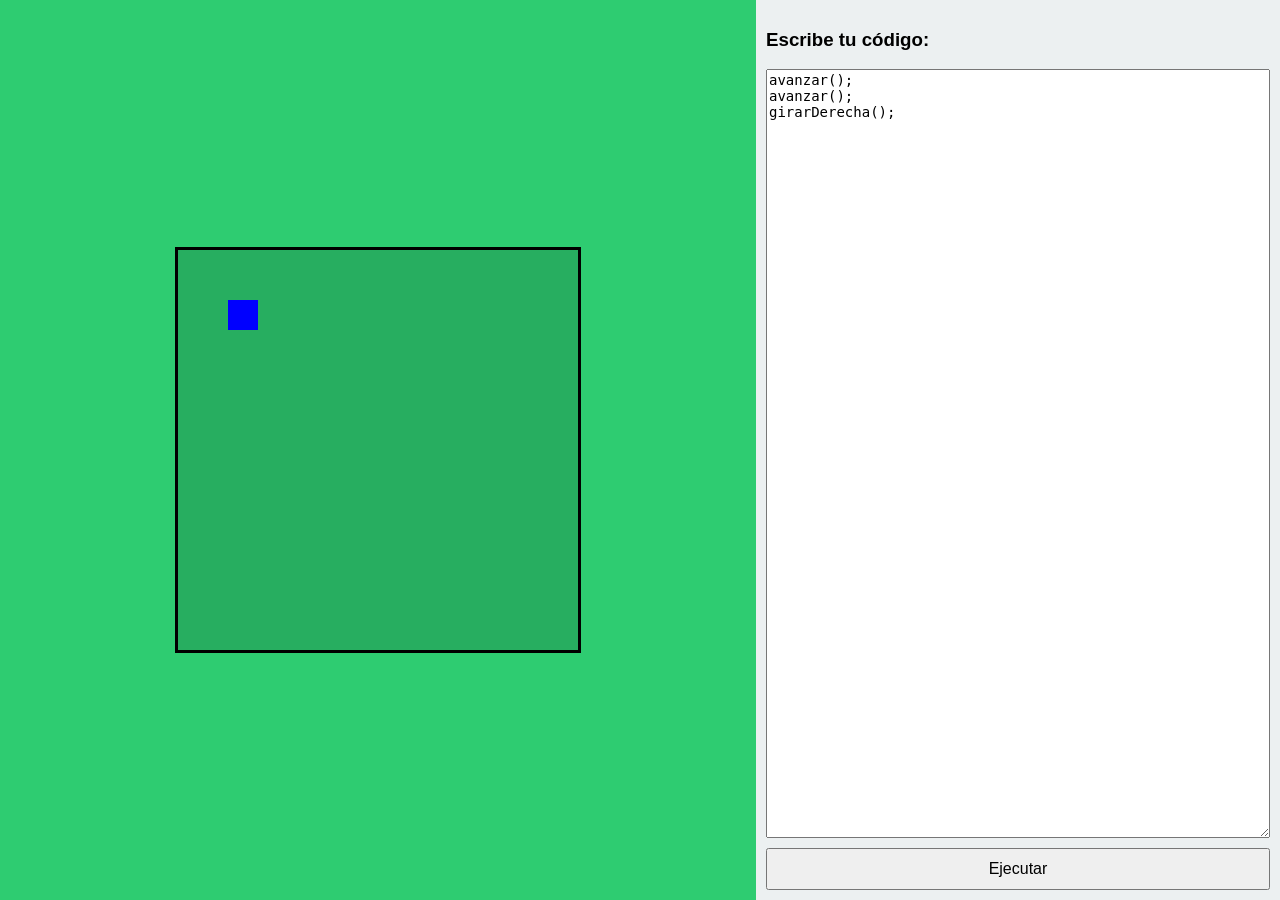
==== frontend/index.html @ 0d51b0bb "primer commit" ====
<!DOCTYPE html>
<html lang="es">
<head>
  <meta charset="UTF-8">
  <title>Puzzle Code Quest</title>
<link rel="stylesheet" href="plantas.css">

</head>

<body>

  <!-- IZQUIERDA -->
  <div id="game">
    <canvas id="canvas" width="400" height="400"></canvas>
  </div>

  <!-- DERECHA -->
  <div id="code">
    <h3>Escribe tu código:</h3>
    <textarea id="editor">
avanzar();
avanzar();
girarDerecha();
    </textarea>
    <button onclick="ejecutarCodigo()">Ejecutar</button>
  </div>

  <script>
    const canvas = document.getElementById("canvas");
    const ctx = canvas.getContext("2d");

    let x = 50;
    let y = 50;

    function dibujar() {
      ctx.clearRect(0, 0, canvas.width, canvas.height);
      ctx.fillStyle = "blue";
      ctx.fillRect(x, y, 30, 30);
    }

    function avanzar() {
      y += 40;
    }

    function girarDerecha() {
      x += 40;
    }

    function ejecutarCodigo() {
      let codigo = document.getElementById("editor").value;

      try {
        eval(codigo); // ejecuta lo que escribe el alumno
      } catch (e) {
        alert("Error en tu código");
      }

      dibujar();
    }

    dibujar();
  </script>

</body>
</html>
---- frontend/plantas.css ----
body {
      margin: 0;
      font-family: Arial;
      display: flex;
      height: 100vh;
    }

    /* IZQUIERDA: JUEGO */
    #game {
      width: 60%;
      background: #2ecc71;
      display: flex;
      justify-content: center;
      align-items: center;
    }

    canvas {
      background: #27ae60;
      border: 3px solid black;
    }

    /* DERECHA: CÓDIGO */
    #code {
      width: 40%;
      background: #ecf0f1;
      padding: 10px;
      display: flex;
      flex-direction: column;
    }

    textarea {
      flex: 1;
      font-family: monospace;
      font-size: 14px;
    }

    button {
      margin-top: 10px;
      padding: 10px;
      font-size: 16px;
      cursor: pointer;
    }
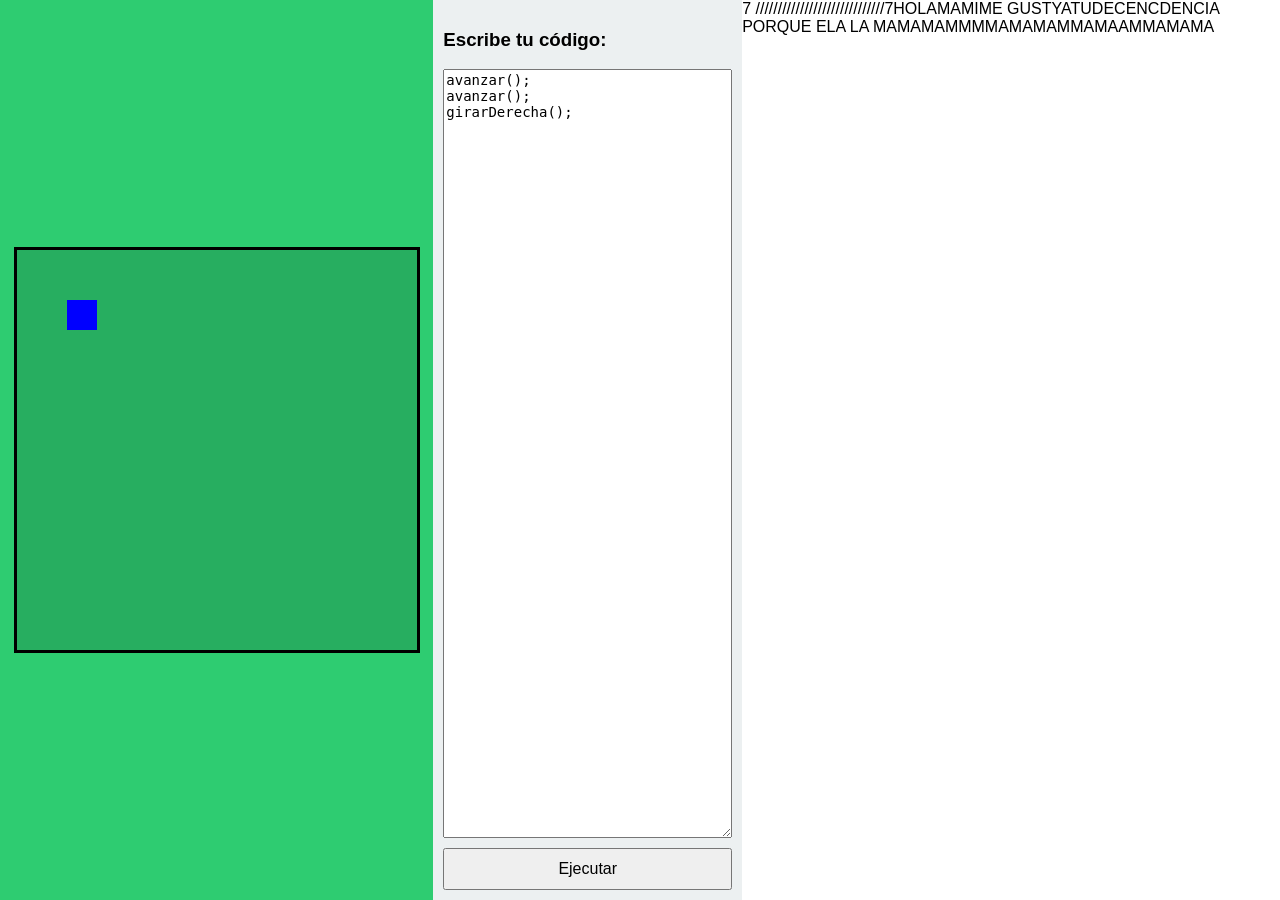
==== commit 58567ce0: "cambioayuda" ====
--- a/frontend/index.html
+++ b/frontend/index.html
@@ -62,4 +62,7 @@
   </script>
 
 </body>
-</html>+</html>
+7
+
+/////////////////////////////7HOLAMAMIME GUSTYATUDECENCDENCIA PORQUE ELA LA MAMAMAMMMMAMAMAMMAMAAMMAMAMA
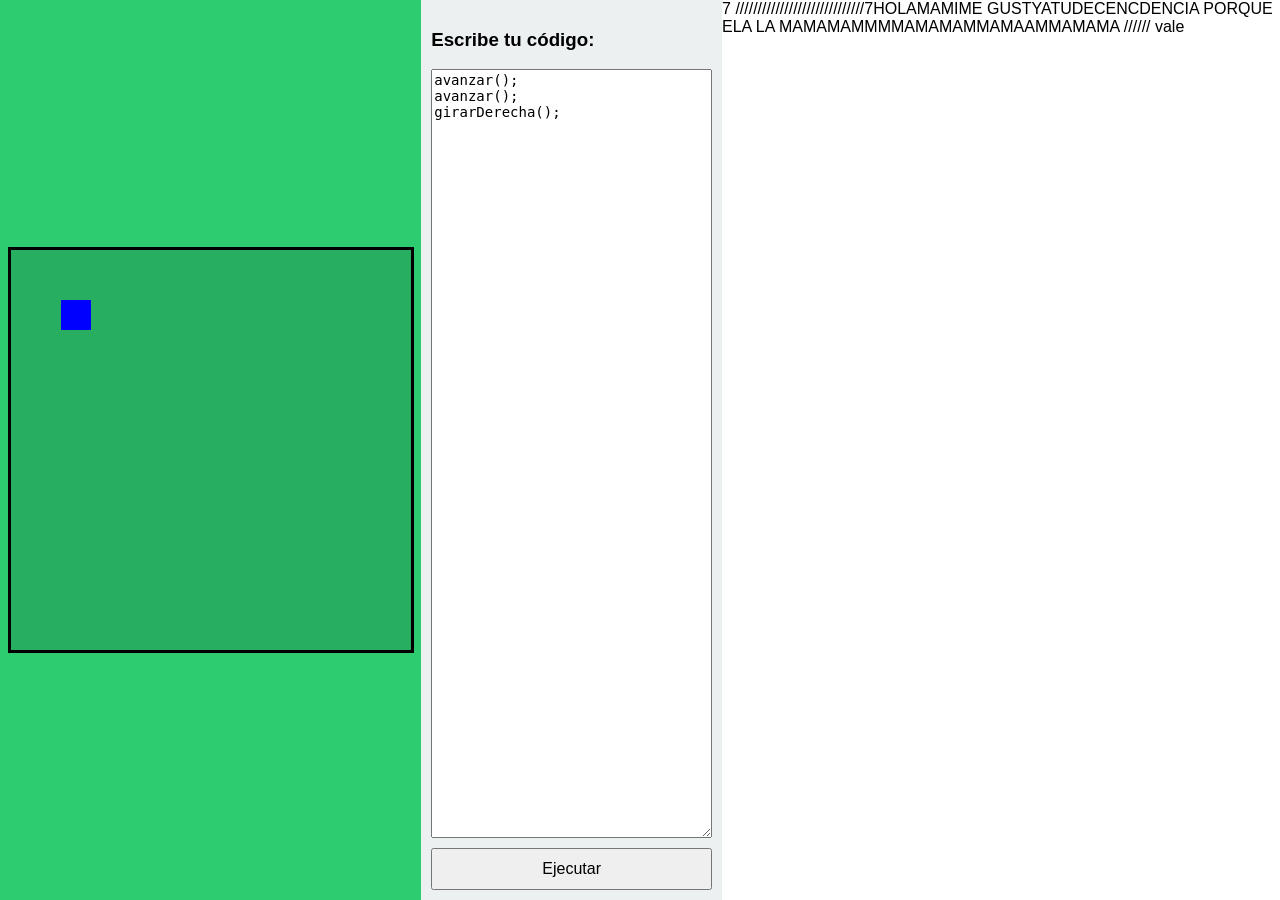
==== commit de904860: "vale" ====
--- a/frontend/index.html
+++ b/frontend/index.html
@@ -66,3 +66,4 @@
 7
 
 /////////////////////////////7HOLAMAMIME GUSTYATUDECENCDENCIA PORQUE ELA LA MAMAMAMMMMAMAMAMMAMAAMMAMAMA
+////// vale
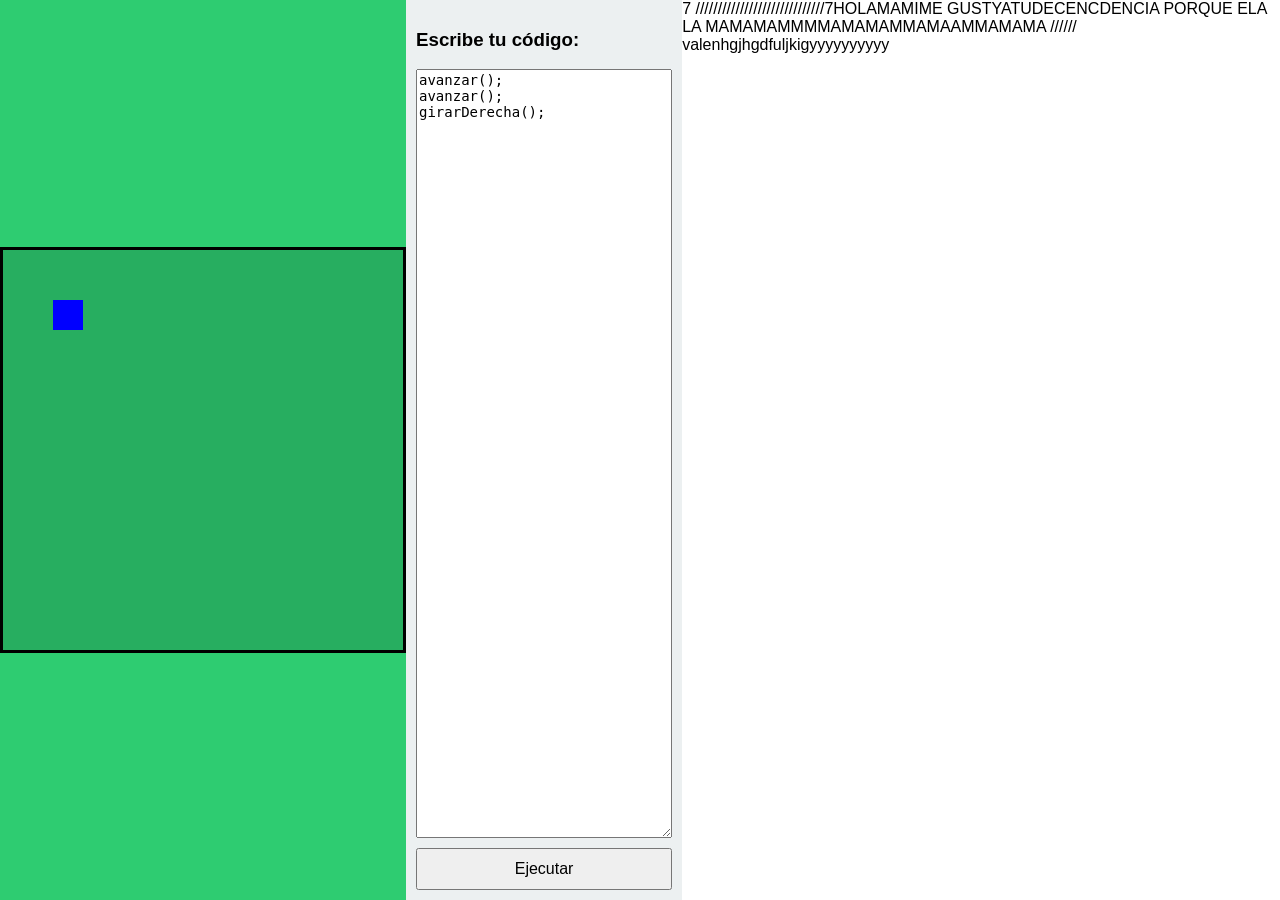
==== commit aa4345cf: "munu de inucio" ====
--- a/frontend/index.html
+++ b/frontend/index.html
@@ -66,4 +66,4 @@
 7
 
 /////////////////////////////7HOLAMAMIME GUSTYATUDECENCDENCIA PORQUE ELA LA MAMAMAMMMMAMAMAMMAMAAMMAMAMA
-////// vale+////// valenhgjhgdfuljkigyyyyyyyyyy
